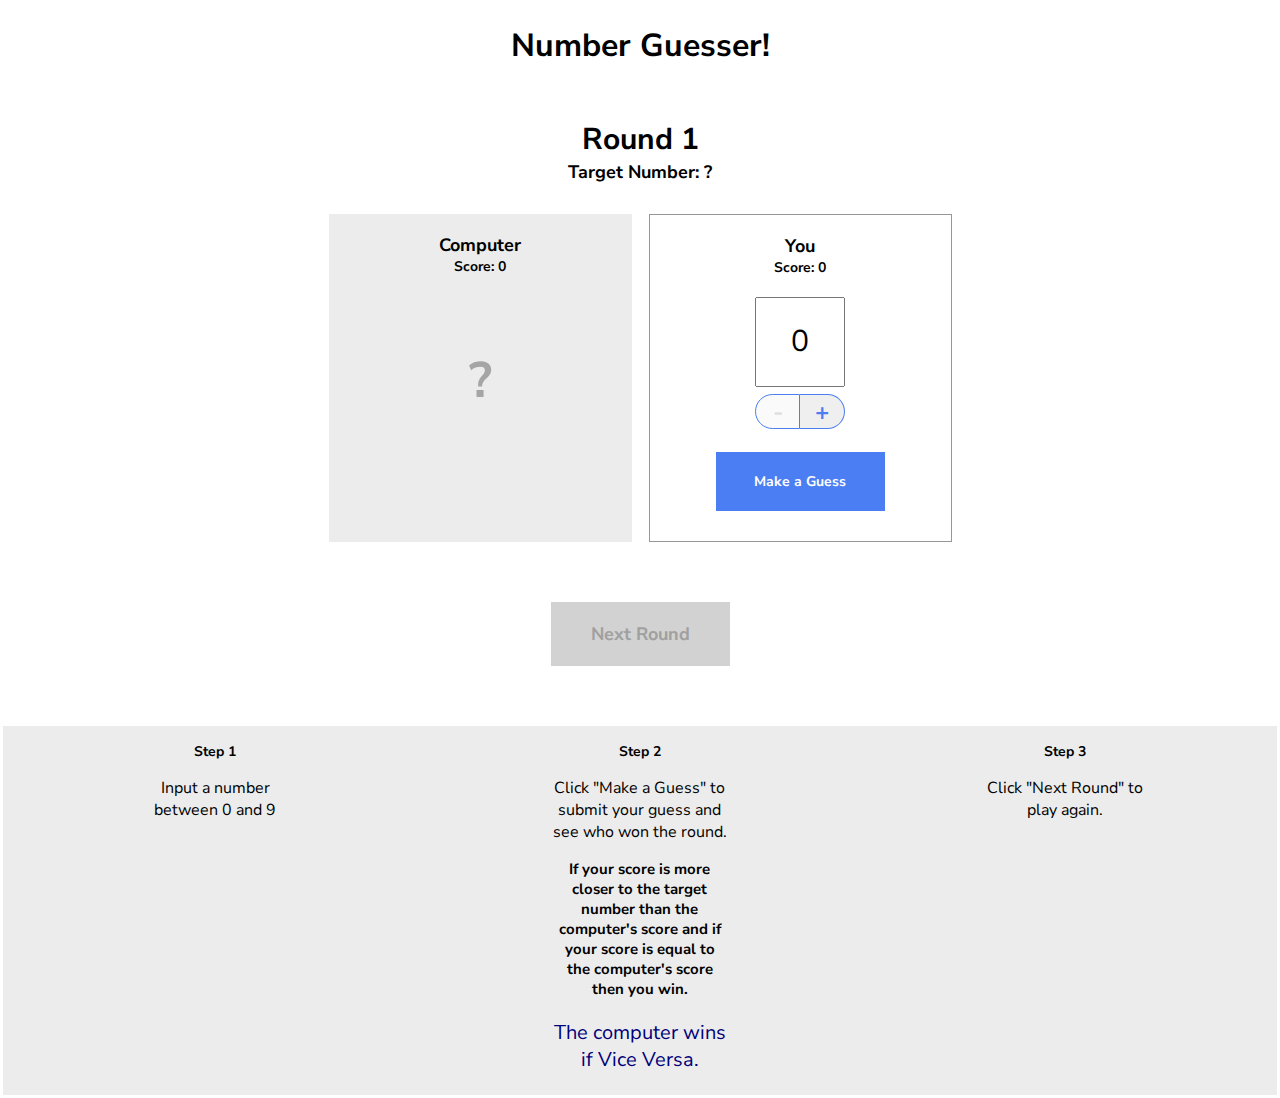
==== Index.html @ 8373e9e8 "Number Guesser" ====
<!DOCTYPE html>

<html>
  <head>
    <title>Number Guesser</title>
    <link
      href="https://fonts.googleapis.com/css?family=Nunito+Sans:400,700"
      rel="stylesheet"
    />
    <link rel="stylesheet" href="./style.css" />
  </head>
  <body>
    <div class="game-container">
      <!-- Number Guesser Section -->
      <header>
        <h1>Number Guesser!</h1>
      </header>
      <!-- Round section  -->
      <div class="rounds">
        <p class="round-label">Round <span id="round-number">1</span></p>
        <p class="guess-label">
          Target Number: <span id="target-number">?</span>
        </p>
      </div>
      <!-- Guessing Area  -->
      <div class="guessing-area">
        <div class="guess computer-guess">
          <div class="guess-title">
            <p class="guess-label">Computer</p>
            <p class="score-label">Score: <span id="computer-score">0</span></p>
          </div>
          <p id="computer-guess">?</p>
          <p class="winning-text" id="computer-wins"></p>
        </div>
        <div class="guess human-guess">
          <div class="guess-title">
            <p class="guess-label">You</p>
            <p class="score-label">Score: <span id="human-score">0</span></p>
          </div>
          <input type="number" id="human-guess" min="0" max="9" value="0" />
          <div class="number-controls">
            <button class="number-control left" id="subtract" disabled>
              -
            </button>
            <button class="number-control right" id="add">+</button>
          </div>
          <button class="button" id="guess">Make a Guess</button>
        </div>
      </div>
      <!-- Next round section  -->
      <div class="next-round-container">
        <button class="button" id="next-round" disabled>Next Round</button>
      </div>
    </div>
    <!-- instructions section  -->
    <div class="instructions">
      <div class="instruction">
        <h3>Step 1</h3>
        <p>Input a number between 0 and 9</p>
      </div>
      <div class="instruction">
        <h3>Step 2</h3>
        <p>
          Click "Make a Guess" to submit your guess and see who won the round.
        </p>
        <p style="font-size: 15px;"><b>If your score is more closer to the target number than the computer's score and if your score is equal to the computer's score then you win.</b></p>
        <p class="blueWords">The computer wins if Vice Versa.</p>
      </div>
      <div class="instruction">
        <h3>Step 3</h3>
        <p>Click "Next Round" to play again.</p>
      </div>
    </div>

    <script src="./script.js"></script>
    <!-- <script src="./game.js"></script> -->
  </body>
</html>
---- style.css ----
* {
    font-family: 'Nunito Sans';
    box-sizing: border-box;
  }
  
  body {
    margin: 0 auto;
    padding: 3px;
    background-color: #fff;
  }
  
  .game-container {
    max-width: 640px;
    margin: 0 auto;
    text-align: center;
  }
  
  header {
    display: flex;
    justify-content: center
  }
  
  .rounds {
    display: flex;
    flex-direction: column;
    align-items: center;
    margin-bottom: 30px;
  }
  
  .round-label {
    font-size: 30px;
    font-weight: 700;
    margin-bottom: 0px;
  }
  
  .guess {
    min-width: 303px;
    height: 328px;
    display: flex;
    flex-direction: column;
    align-items: center;
    padding: 19px;
  }
  
  .guessing-area {
    display: flex;
    justify-content: space-around;
    align-items: flex-start;
    margin-bottom: 60px;
  }
  
  .guess-title {
    display: flex;
    flex-direction: column;
    align-items: center;
    justify-content: flex-start;
    margin-bottom: 20px;
  }
  
  .guess-label {
    font-size: 18px;
    font-weight: 700;
    margin: 0;
  }
  
  .score-label {
    font-size: 14px;
    font-weight: 700;
    margin: 0;
  }
  
  /* .target-guess {
    display: flex;
    flex-direction: column;
    align-items: center;
    justify-content: flex-start;
  } */
  
  .computer-guess {
    background-color: #ececec;
  }
  
  #computer-guess {
    font-size: 50px;
    font-weight: 700;
    color: #a5a5a5;
  }
  
  .human-guess {
    border: 1px solid #979797;
  }
  
  .guess input {
    height: 90px;
    width: 90px;
    font-size: 30px;
    text-align: center;
    margin: 0 auto;
    margin-bottom: 7px;
  }
  
  .number-controls {
    font-size: 0;
    margin-bottom: 23px;
  }
  
  .number-control {
    border: solid 1px #4c7ef3;
    display: inline-block;
    width: 45px;
    height: 35px;
    font-size: 24px;
    font-weight: 700;
    color: #4c7ef3;
    cursor: pointer;
  }
  
  .number-controls button[disabled] {
    color: #dfdfdf;
    cursor: default;
  }
  
  .left {
    border-top-left-radius: 22.5px;
    border-bottom-left-radius: 22.5px;
  }
  
  .right {
    border-top-right-radius: 22.5px;
    border-bottom-right-radius: 22.5px;
    border-left-width: 0px;
  }
  
  /* .controls {
    display: flex;
    justify-content: space-around;
  } */
  
  .button {
    border: none;
    background-color: #4c7ef3;
    color: #fff;
    cursor: pointer;
  }
  
  #guess {
    padding: 20px;
    width: 169px;
    height: 59px;
    border: none;
    font-weight: 700;
    font-size: 14px;
  }
  
  input[type=number]::-webkit-inner-spin-button {
    -webkit-appearance: none;
  }
  
  #next-round {
    width: 179px;
    height: 64px;
    font-size: 18px;
    font-weight: bold;
    margin-left: auto;
    margin-right: auto;
    margin-bottom: 60px;
  }
    
  .button[disabled] {
    background-color: #d2d2d2;
    color: #a0a0a0;
    cursor: default;
  }
  
  .instructions {
    background-color: #ececec;
    width: 100%;
    display: flex;
    justify-content: space-around;
  }
  
  .instruction {
    width: 180px;
    padding: 2px;
    text-align: center;
  }
  
  .instructions h3 {
    font-size: 14px;
  }
  
  
  .winning-text, .winning-text[disabled] {
    color: #ec3636;
    font-weight: 700;
  }
  .blueWords {
    font-size: 20px;
    color: rgb(0, 0, 122);
  }
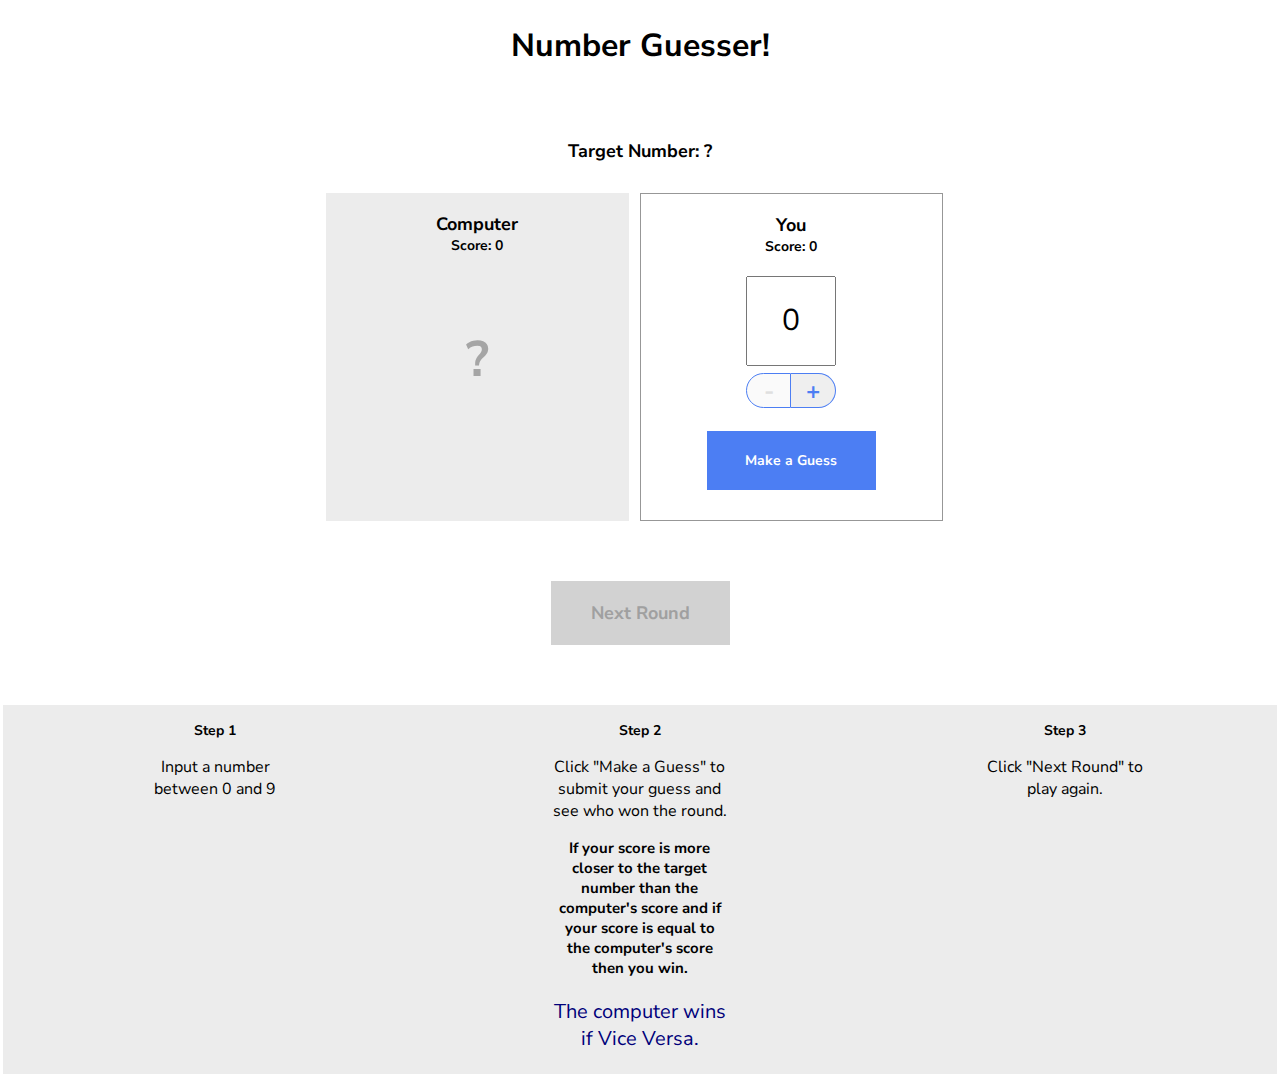
==== commit c2aad7cf: "guess" ====
--- a/Index.html
+++ b/Index.html
@@ -13,12 +13,12 @@
     <div class="game-container">
       <!-- Number Guesser Section -->
       <header>
-        <h1>Number Guesser!</h1>
+        <h1 class="headerName">Number Guesser!</h1>
       </header>
       <!-- Round section  -->
       <div class="rounds">
         <p class="round-label">Round <span id="round-number">1</span></p>
-        <p class="guess-label">
+        <p class="guess-label targetSide">
           Target Number: <span id="target-number">?</span>
         </p>
       </div>
@@ -45,6 +45,10 @@
             <button class="number-control right" id="add">+</button>
           </div>
           <button class="button" id="guess">Make a Guess</button>
+        </div>
+
+        <div class="restartgame">
+          <button class="resetgame">restart</button>
         </div>
       </div>
       <!-- Next round section  -->
--- a/style.css
+++ b/style.css
@@ -28,6 +28,7 @@
   }
   
   .round-label {
+    display: none;
     font-size: 30px;
     font-weight: 700;
     margin-bottom: 0px;
@@ -61,6 +62,9 @@
     font-size: 18px;
     font-weight: 700;
     margin: 0;
+  }
+  .targetSide {
+    margin: 50px 0px 0px 0px;
   }
   
   .score-label {
@@ -197,4 +201,14 @@
   .blueWords {
     font-size: 20px;
     color: rgb(0, 0, 122);
+  }
+  .resetgame {
+    display: none;
+    position: absolute;
+    top: 78px;
+    left: 640px;
+    width: 70px;
+    height: 30px;
+    font-size: 15px;
+    cursor: pointer;
   }